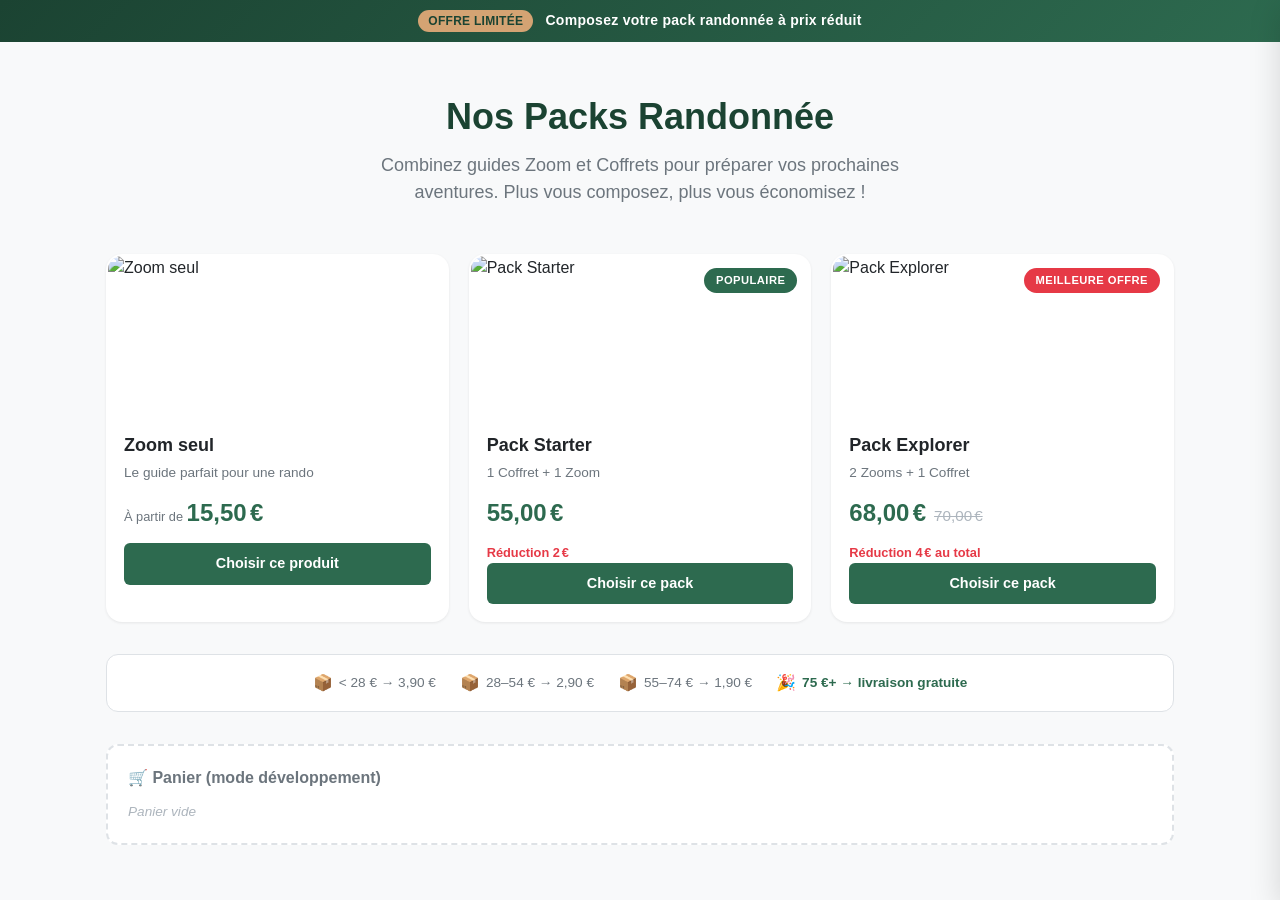
==== index.html @ c17be422 "feat: MVP page produit packs randonnée avec configurateur - 3 cartes CTA (Zoom seul, Starter, Explor" ====
<!DOCTYPE html>
<html lang="fr">
<head>
  <meta charset="UTF-8" />
  <meta name="viewport" content="width=device-width, initial-scale=1.0" />
  <title>Packs Randonnée — Offre spéciale</title>
  <link rel="stylesheet" href="css/styles.css" />
</head>
<body>

  <!-- PROMO BANNER -->
  <div class="promo-banner" role="banner">
    <span class="promo-banner__tag">Offre limitée</span>
    Composez votre pack randonnée à prix réduit
  </div>

  <!-- HERO -->
  <section class="hero">
    <h1 class="hero__title">Nos Packs Randonnée</h1>
    <p class="hero__subtitle">
      Combinez guides Zoom et Coffrets pour préparer vos prochaines aventures.
      Plus vous composez, plus vous économisez !
    </p>
  </section>

  <!-- OFFER CARDS -->
  <section id="offer-cards" class="offer-cards" aria-label="Offres disponibles">
    <!-- Rendered by JS -->
  </section>

  <!-- SHIPPING INFO -->
  <section class="shipping-info" aria-label="Informations de livraison">
    <div class="shipping-info__inner">
      <span class="shipping-info__item">
        <span class="shipping-info__icon" aria-hidden="true">📦</span>
        <span>&lt;&nbsp;28&nbsp;€ → 3,90&nbsp;€</span>
      </span>
      <span class="shipping-info__item">
        <span class="shipping-info__icon" aria-hidden="true">📦</span>
        <span>28–54&nbsp;€ → 2,90&nbsp;€</span>
      </span>
      <span class="shipping-info__item">
        <span class="shipping-info__icon" aria-hidden="true">📦</span>
        <span>55–74&nbsp;€ → 1,90&nbsp;€</span>
      </span>
      <span class="shipping-info__item shipping-info__highlight">
        <span class="shipping-info__icon" aria-hidden="true">🎉</span>
        <span>75&nbsp;€+ → livraison gratuite</span>
      </span>
    </div>
  </section>

  <!-- PAGE MODE CONFIGURATOR (hidden by default) -->
  <section id="page-configurator" class="page-configurator" aria-label="Configurateur">
    <button id="page-config-back" class="page-configurator__back" aria-label="Retour aux offres">
      &larr; Retour aux offres
    </button>
    <h2 id="page-config-title" class="hero__title" style="text-align:left;font-size:1.5rem;margin-bottom:20px;"></h2>
    <div id="page-config-body">
      <!-- Rendered by JS -->
    </div>
  </section>

  <!-- MOCK CART (dev display) -->
  <section id="mock-cart" class="mock-cart" aria-label="Panier de test">
    <!-- Rendered by JS in mock mode -->
  </section>

  <!-- DRAWER OVERLAY -->
  <div id="drawer-overlay" class="drawer-overlay" aria-hidden="true"></div>

  <!-- DRAWER -->
  <aside id="drawer" class="drawer" role="dialog" aria-modal="true" aria-label="Configurateur de pack">
    <div class="drawer__header">
      <h2 id="drawer-title" class="drawer__title"></h2>
      <button id="drawer-close" class="drawer__close" aria-label="Fermer">✕</button>
    </div>
    <div id="drawer-body" class="drawer__body">
      <!-- Rendered by JS -->
    </div>
  </aside>

  <!-- TOAST -->
  <div id="toast-container" class="toast-container" aria-live="polite"></div>

  <!-- APP SCRIPT -->
  <script type="module" src="js/app.js"></script>

</body>
</html>
---- css/styles.css ----
/* ============================================================
   STYLES - Pack Configurator MVP
   Mobile-first, responsive, accessible
   ============================================================ */

/* --- CSS Custom Properties --- */
:root {
  --color-primary: #2d6a4f;
  --color-primary-light: #40916c;
  --color-primary-dark: #1b4332;
  --color-accent: #d4a373;
  --color-accent-light: #e9c46a;
  --color-danger: #e63946;
  --color-success: #2d6a4f;
  --color-bg: #f8f9fa;
  --color-white: #ffffff;
  --color-text: #212529;
  --color-text-light: #6c757d;
  --color-text-muted: #adb5bd;
  --color-border: #dee2e6;
  --color-badge-popular: #2d6a4f;
  --color-badge-best: #e63946;
  --shadow-sm: 0 1px 3px rgba(0, 0, 0, 0.08);
  --shadow-md: 0 4px 12px rgba(0, 0, 0, 0.1);
  --shadow-lg: 0 8px 30px rgba(0, 0, 0, 0.15);
  --radius-sm: 6px;
  --radius-md: 12px;
  --radius-lg: 16px;
  --transition: 0.2s ease;
  --font-main: -apple-system, BlinkMacSystemFont, 'Segoe UI', Roboto,
    'Helvetica Neue', Arial, sans-serif;
  --max-width: 1100px;
}

/* --- Reset --- */
*,
*::before,
*::after {
  box-sizing: border-box;
  margin: 0;
  padding: 0;
}

body {
  font-family: var(--font-main);
  color: var(--color-text);
  background: var(--color-bg);
  line-height: 1.5;
  -webkit-font-smoothing: antialiased;
}

img {
  display: block;
  max-width: 100%;
  height: auto;
}

button {
  cursor: pointer;
  font-family: inherit;
  border: none;
  background: none;
}

/* --- Container --- */
.container {
  max-width: var(--max-width);
  margin: 0 auto;
  padding: 0 16px;
}

/* ============================================================
   PROMO BANNER
   ============================================================ */
.promo-banner {
  background: linear-gradient(135deg, var(--color-primary-dark), var(--color-primary));
  color: var(--color-white);
  text-align: center;
  padding: 10px 16px;
  font-size: 0.875rem;
  font-weight: 600;
  letter-spacing: 0.02em;
}

.promo-banner__tag {
  display: inline-block;
  background: var(--color-accent);
  color: var(--color-primary-dark);
  padding: 2px 10px;
  border-radius: 20px;
  font-size: 0.75rem;
  font-weight: 700;
  margin-right: 8px;
  text-transform: uppercase;
}

/* ============================================================
   HERO SECTION
   ============================================================ */
.hero {
  text-align: center;
  padding: 32px 16px 16px;
}

.hero__title {
  font-size: 1.75rem;
  font-weight: 800;
  color: var(--color-primary-dark);
  margin-bottom: 8px;
}

.hero__subtitle {
  font-size: 1rem;
  color: var(--color-text-light);
  max-width: 560px;
  margin: 0 auto;
}

@media (min-width: 768px) {
  .hero {
    padding: 48px 16px 24px;
  }
  .hero__title {
    font-size: 2.25rem;
  }
  .hero__subtitle {
    font-size: 1.125rem;
  }
}

/* ============================================================
   OFFER CARDS
   ============================================================ */
.offer-cards {
  display: grid;
  grid-template-columns: 1fr;
  gap: 16px;
  padding: 16px;
  max-width: var(--max-width);
  margin: 0 auto;
}

@media (min-width: 640px) {
  .offer-cards {
    grid-template-columns: repeat(3, 1fr);
    gap: 20px;
    padding: 24px 16px;
  }
}

.offer-card {
  position: relative;
  background: var(--color-white);
  border-radius: var(--radius-lg);
  overflow: hidden;
  box-shadow: var(--shadow-sm);
  transition: transform var(--transition), box-shadow var(--transition);
  cursor: pointer;
  border: 2px solid transparent;
}

.offer-card:hover,
.offer-card:focus-within {
  transform: translateY(-4px);
  box-shadow: var(--shadow-lg);
  border-color: var(--color-primary-light);
}

.offer-card:focus-visible {
  outline: 3px solid var(--color-primary);
  outline-offset: 2px;
}

.offer-card__image {
  width: 100%;
  height: 180px;
  object-fit: cover;
}

@media (min-width: 640px) {
  .offer-card__image {
    height: 160px;
  }
}

.offer-card__badge {
  position: absolute;
  top: 12px;
  right: 12px;
  background: var(--color-badge-popular);
  color: var(--color-white);
  padding: 4px 12px;
  border-radius: 20px;
  font-size: 0.7rem;
  font-weight: 700;
  text-transform: uppercase;
  letter-spacing: 0.04em;
}

.offer-card__badge--best {
  background: var(--color-badge-best);
}

.offer-card__body {
  padding: 16px;
}

.offer-card__title {
  font-size: 1.125rem;
  font-weight: 700;
  color: var(--color-text);
  margin-bottom: 4px;
}

.offer-card__subtitle {
  font-size: 0.85rem;
  color: var(--color-text-light);
  margin-bottom: 12px;
}

.offer-card__pricing {
  display: flex;
  align-items: baseline;
  gap: 8px;
  margin-bottom: 12px;
}

.offer-card__price {
  font-size: 1.5rem;
  font-weight: 800;
  color: var(--color-primary);
}

.offer-card__price-prefix {
  font-size: 0.8rem;
  font-weight: 400;
  color: var(--color-text-light);
}

.offer-card__original-price {
  font-size: 0.95rem;
  color: var(--color-text-muted);
  text-decoration: line-through;
}

.offer-card__reduction {
  font-size: 0.8rem;
  color: var(--color-danger);
  font-weight: 600;
}

.offer-card__cta {
  display: block;
  width: 100%;
  padding: 10px;
  background: var(--color-primary);
  color: var(--color-white);
  border-radius: var(--radius-sm);
  font-size: 0.9rem;
  font-weight: 600;
  text-align: center;
  transition: background var(--transition);
}

.offer-card:hover .offer-card__cta {
  background: var(--color-primary-light);
}

/* ============================================================
   SHIPPING INFO BAR
   ============================================================ */
.shipping-info {
  max-width: var(--max-width);
  margin: 8px auto 32px;
  padding: 0 16px;
}

.shipping-info__inner {
  background: var(--color-white);
  border: 1px solid var(--color-border);
  border-radius: var(--radius-md);
  padding: 16px 20px;
  display: flex;
  flex-wrap: wrap;
  gap: 12px 24px;
  align-items: center;
  justify-content: center;
  font-size: 0.85rem;
  color: var(--color-text-light);
}

.shipping-info__item {
  display: flex;
  align-items: center;
  gap: 6px;
}

.shipping-info__icon {
  font-size: 1rem;
}

.shipping-info__highlight {
  font-weight: 700;
  color: var(--color-primary);
}

/* ============================================================
   DRAWER / MODAL OVERLAY
   ============================================================ */
.drawer-overlay {
  position: fixed;
  inset: 0;
  background: rgba(0, 0, 0, 0.5);
  z-index: 1000;
  opacity: 0;
  visibility: hidden;
  transition: opacity 0.3s ease, visibility 0.3s ease;
}

.drawer-overlay.is-open {
  opacity: 1;
  visibility: visible;
}

.drawer {
  position: fixed;
  top: 0;
  right: 0;
  bottom: 0;
  width: 100%;
  max-width: 520px;
  background: var(--color-white);
  z-index: 1001;
  transform: translateX(100%);
  transition: transform 0.35s cubic-bezier(0.4, 0, 0.2, 1);
  display: flex;
  flex-direction: column;
  box-shadow: var(--shadow-lg);
}

.drawer.is-open {
  transform: translateX(0);
}

@media (max-width: 520px) {
  .drawer {
    max-width: 100%;
  }
}

.drawer__header {
  display: flex;
  align-items: center;
  justify-content: space-between;
  padding: 16px 20px;
  border-bottom: 1px solid var(--color-border);
  flex-shrink: 0;
}

.drawer__title {
  font-size: 1.125rem;
  font-weight: 700;
}

.drawer__close {
  width: 36px;
  height: 36px;
  border-radius: 50%;
  display: flex;
  align-items: center;
  justify-content: center;
  font-size: 1.25rem;
  color: var(--color-text-light);
  transition: background var(--transition), color var(--transition);
}

.drawer__close:hover {
  background: var(--color-bg);
  color: var(--color-text);
}

.drawer__body {
  flex: 1;
  overflow-y: auto;
  padding: 20px;
}

.drawer__footer {
  padding: 16px 20px;
  border-top: 1px solid var(--color-border);
  background: var(--color-white);
  flex-shrink: 0;
}

/* ============================================================
   PAGE MODE CONFIGURATOR
   ============================================================ */
.page-configurator {
  max-width: 680px;
  margin: 0 auto;
  padding: 24px 16px 48px;
  display: none;
}

.page-configurator.is-visible {
  display: block;
}

.page-configurator__back {
  display: inline-flex;
  align-items: center;
  gap: 6px;
  font-size: 0.9rem;
  color: var(--color-primary);
  font-weight: 600;
  margin-bottom: 20px;
  padding: 8px 0;
}

.page-configurator__back:hover {
  color: var(--color-primary-dark);
}

/* ============================================================
   STEP INDICATOR
   ============================================================ */
.step-indicator {
  display: flex;
  align-items: center;
  gap: 8px;
  margin-bottom: 20px;
}

.step-indicator__step {
  display: flex;
  align-items: center;
  gap: 6px;
  font-size: 0.8rem;
  color: var(--color-text-muted);
  font-weight: 500;
}

.step-indicator__step.is-active {
  color: var(--color-primary);
  font-weight: 700;
}

.step-indicator__step.is-done {
  color: var(--color-success);
}

.step-indicator__number {
  width: 24px;
  height: 24px;
  border-radius: 50%;
  display: flex;
  align-items: center;
  justify-content: center;
  font-size: 0.75rem;
  font-weight: 700;
  background: var(--color-border);
  color: var(--color-text-muted);
}

.step-indicator__step.is-active .step-indicator__number {
  background: var(--color-primary);
  color: var(--color-white);
}

.step-indicator__step.is-done .step-indicator__number {
  background: var(--color-success);
  color: var(--color-white);
}

.step-indicator__separator {
  width: 24px;
  height: 2px;
  background: var(--color-border);
  border-radius: 1px;
}

.step-indicator__step.is-done + .step-indicator__separator {
  background: var(--color-success);
}

/* ============================================================
   PRODUCT SELECTOR (zoom / coffret selection grids)
   ============================================================ */
.selector-section {
  margin-bottom: 24px;
}

.selector-section__title {
  font-size: 1rem;
  font-weight: 700;
  margin-bottom: 4px;
}

.selector-section__hint {
  font-size: 0.8rem;
  color: var(--color-text-light);
  margin-bottom: 12px;
}

.selector-section__slot-label {
  font-size: 0.85rem;
  font-weight: 600;
  color: var(--color-text-light);
  margin-bottom: 8px;
  margin-top: 16px;
}

.selector-section__slot-label:first-of-type {
  margin-top: 0;
}

.product-grid {
  display: grid;
  grid-template-columns: 1fr 1fr;
  gap: 10px;
}

@media (min-width: 480px) {
  .product-grid {
    grid-template-columns: repeat(3, 1fr);
  }
}

.product-option {
  position: relative;
  border: 2px solid var(--color-border);
  border-radius: var(--radius-md);
  overflow: hidden;
  cursor: pointer;
  transition: border-color var(--transition), box-shadow var(--transition);
  background: var(--color-white);
}

.product-option:hover {
  border-color: var(--color-primary-light);
  box-shadow: var(--shadow-sm);
}

.product-option:focus-visible {
  outline: 3px solid var(--color-primary);
  outline-offset: 2px;
}

.product-option.is-selected {
  border-color: var(--color-primary);
  box-shadow: 0 0 0 1px var(--color-primary);
}

.product-option__check {
  position: absolute;
  top: 6px;
  right: 6px;
  width: 22px;
  height: 22px;
  border-radius: 50%;
  background: var(--color-primary);
  color: var(--color-white);
  display: none;
  align-items: center;
  justify-content: center;
  font-size: 0.7rem;
  font-weight: 700;
}

.product-option.is-selected .product-option__check {
  display: flex;
}

.product-option__image {
  width: 100%;
  height: 80px;
  object-fit: cover;
}

.product-option__info {
  padding: 8px;
}

.product-option__title {
  font-size: 0.8rem;
  font-weight: 600;
  line-height: 1.2;
  color: var(--color-text);
}

.product-option__subtitle {
  font-size: 0.7rem;
  color: var(--color-text-light);
  margin-top: 2px;
}

/* ============================================================
   STICKY RECAP (inside drawer / page configurator)
   ============================================================ */
.sticky-recap {
  background: var(--color-bg);
  border-radius: var(--radius-md);
  padding: 14px 16px;
  margin-bottom: 16px;
  border: 1px solid var(--color-border);
}

.sticky-recap__title {
  font-size: 0.85rem;
  font-weight: 700;
  margin-bottom: 8px;
  color: var(--color-text);
}

.sticky-recap__items {
  list-style: none;
  font-size: 0.8rem;
  color: var(--color-text-light);
}

.sticky-recap__item {
  display: flex;
  align-items: center;
  gap: 6px;
  padding: 3px 0;
}

.sticky-recap__item-icon {
  color: var(--color-primary);
  font-weight: 700;
  font-size: 0.85rem;
}

.sticky-recap__item--empty {
  font-style: italic;
  color: var(--color-text-muted);
}

.sticky-recap__divider {
  height: 1px;
  background: var(--color-border);
  margin: 8px 0;
}

.sticky-recap__price-row {
  display: flex;
  justify-content: space-between;
  align-items: baseline;
  font-size: 0.85rem;
  padding: 2px 0;
}

.sticky-recap__price-label {
  color: var(--color-text-light);
}

.sticky-recap__price-value {
  font-weight: 700;
  color: var(--color-text);
}

.sticky-recap__price-value--original {
  text-decoration: line-through;
  color: var(--color-text-muted);
  font-weight: 400;
  font-size: 0.8rem;
  margin-right: 6px;
}

.sticky-recap__price-value--free {
  color: var(--color-primary);
}

.sticky-recap__reduction {
  font-size: 0.8rem;
  color: var(--color-danger);
  font-weight: 600;
  margin-top: 4px;
  text-align: right;
}

/* ============================================================
   ACTION BUTTONS
   ============================================================ */
.btn {
  display: inline-flex;
  align-items: center;
  justify-content: center;
  gap: 8px;
  padding: 12px 24px;
  border-radius: var(--radius-sm);
  font-size: 0.95rem;
  font-weight: 700;
  transition: background var(--transition), opacity var(--transition);
}

.btn--primary {
  background: var(--color-primary);
  color: var(--color-white);
  width: 100%;
}

.btn--primary:hover:not(:disabled) {
  background: var(--color-primary-light);
}

.btn--primary:disabled {
  opacity: 0.5;
  cursor: not-allowed;
}

.btn--secondary {
  background: transparent;
  color: var(--color-primary);
  border: 2px solid var(--color-primary);
  width: 100%;
}

.btn--secondary:hover {
  background: rgba(45, 106, 79, 0.05);
}

.btn--text {
  background: none;
  color: var(--color-primary);
  padding: 8px 0;
  font-weight: 600;
}

.btn--text:hover {
  color: var(--color-primary-dark);
}

/* Navigation row (Précédent / Suivant) */
.config-nav {
  display: flex;
  gap: 12px;
  margin-top: 16px;
}

.config-nav .btn {
  flex: 1;
}

/* ============================================================
   TOAST NOTIFICATION
   ============================================================ */
.toast-container {
  position: fixed;
  bottom: 24px;
  left: 50%;
  transform: translateX(-50%);
  z-index: 2000;
  pointer-events: none;
}

.toast {
  background: var(--color-primary-dark);
  color: var(--color-white);
  padding: 14px 24px;
  border-radius: var(--radius-md);
  font-size: 0.9rem;
  font-weight: 600;
  box-shadow: var(--shadow-lg);
  opacity: 0;
  transform: translateY(20px);
  transition: opacity 0.3s ease, transform 0.3s ease;
  white-space: nowrap;
  pointer-events: auto;
}

.toast.is-visible {
  opacity: 1;
  transform: translateY(0);
}

.toast--error {
  background: var(--color-danger);
}

/* ============================================================
   MOCK CART DISPLAY (dev only)
   ============================================================ */
.mock-cart {
  max-width: var(--max-width);
  margin: 24px auto;
  padding: 0 16px;
}

.mock-cart__panel {
  background: var(--color-white);
  border: 2px dashed var(--color-border);
  border-radius: var(--radius-md);
  padding: 20px;
}

.mock-cart__title {
  font-size: 1rem;
  font-weight: 700;
  margin-bottom: 12px;
  color: var(--color-text-light);
}

.mock-cart__empty {
  font-size: 0.85rem;
  color: var(--color-text-muted);
  font-style: italic;
}

.mock-cart__item {
  background: var(--color-bg);
  border-radius: var(--radius-sm);
  padding: 12px;
  margin-bottom: 8px;
  font-size: 0.85rem;
}

.mock-cart__item-title {
  font-weight: 700;
  margin-bottom: 4px;
}

.mock-cart__item-props {
  color: var(--color-text-light);
}

/* ============================================================
   ERROR STATE
   ============================================================ */
.config-error {
  background: #fff5f5;
  border: 1px solid #feb2b2;
  border-radius: var(--radius-sm);
  color: var(--color-danger);
  padding: 10px 14px;
  font-size: 0.85rem;
  margin-bottom: 12px;
  display: none;
}

.config-error.is-visible {
  display: block;
}

/* ============================================================
   UTILITY CLASSES
   ============================================================ */
.visually-hidden {
  position: absolute;
  width: 1px;
  height: 1px;
  padding: 0;
  margin: -1px;
  overflow: hidden;
  clip: rect(0, 0, 0, 0);
  white-space: nowrap;
  border: 0;
}

/* Hide elements by mode */
[data-mode="drawer"] .page-configurator {
  display: none !important;
}

[data-mode="page"] .drawer-overlay,
[data-mode="page"] .drawer {
  display: none !important;
}
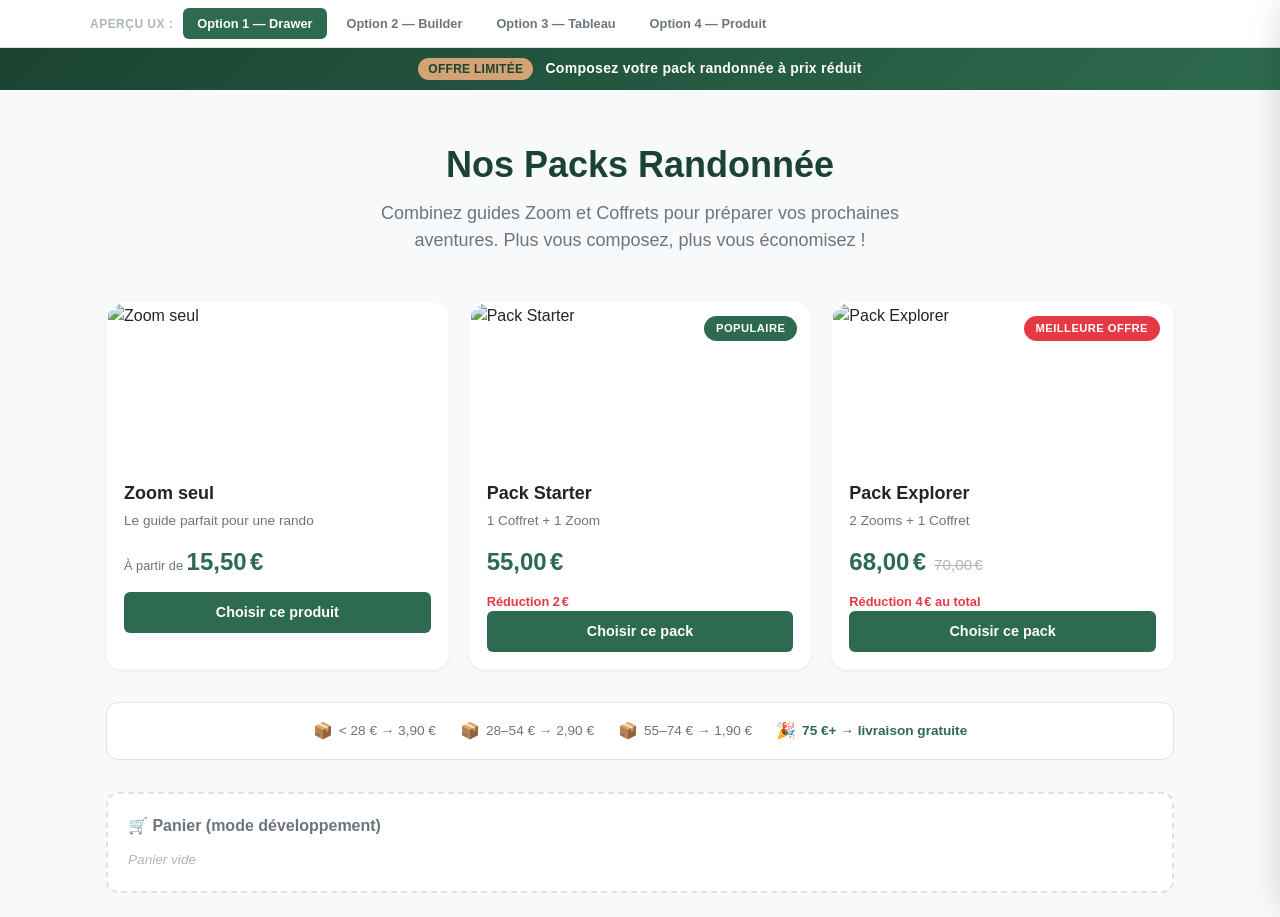
==== commit 98b35bb9: "feat: ajoute Option 4 — page produit Recto Verso avec CTAs pack - Reproduit le style de la vraie pag" ====
--- a/index.html
+++ b/index.html
@@ -5,8 +5,20 @@
   <meta name="viewport" content="width=device-width, initial-scale=1.0" />
   <title>Packs Randonnée — Offre spéciale</title>
   <link rel="stylesheet" href="css/styles.css" />
+  <link rel="stylesheet" href="css/nav.css" />
 </head>
 <body>
+
+  <!-- SHARED NAV -->
+  <nav class="options-nav" aria-label="Options d'affichage">
+    <div class="options-nav__inner">
+      <span class="options-nav__label">Aperçu UX :</span>
+      <a href="index.html" class="options-nav__link is-active">Option 1 — Drawer</a>
+      <a href="option2.html" class="options-nav__link">Option 2 — Builder</a>
+      <a href="option3.html" class="options-nav__link">Option 3 — Tableau</a>
+      <a href="option4.html" class="options-nav__link">Option 4 — Produit</a>
+    </div>
+  </nav>
 
   <!-- PROMO BANNER -->
   <div class="promo-banner" role="banner">
--- a/css/nav.css
+++ b/css/nav.css
@@ -0,0 +1,52 @@
+/* ============================================================
+   NAV - Barre de navigation partagée entre les 3 options UX
+   ============================================================ */
+
+.options-nav {
+  background: var(--color-white);
+  border-bottom: 1px solid var(--color-border);
+  padding: 8px 16px;
+  position: sticky;
+  top: 0;
+  z-index: 900;
+}
+
+.options-nav__inner {
+  max-width: var(--max-width);
+  margin: 0 auto;
+  display: flex;
+  align-items: center;
+  gap: 6px;
+  flex-wrap: wrap;
+}
+
+.options-nav__label {
+  font-size: 0.75rem;
+  font-weight: 700;
+  color: var(--color-text-muted);
+  text-transform: uppercase;
+  letter-spacing: 0.04em;
+  margin-right: 4px;
+}
+
+.options-nav__link {
+  font-size: 0.8rem;
+  font-weight: 600;
+  color: var(--color-text-light);
+  text-decoration: none;
+  padding: 6px 14px;
+  border-radius: var(--radius-sm);
+  transition: background var(--transition), color var(--transition);
+  white-space: nowrap;
+}
+
+.options-nav__link:hover {
+  background: var(--color-bg);
+  color: var(--color-text);
+}
+
+.options-nav__link.is-active {
+  background: var(--color-primary);
+  color: var(--color-white);
+  pointer-events: none;
+}
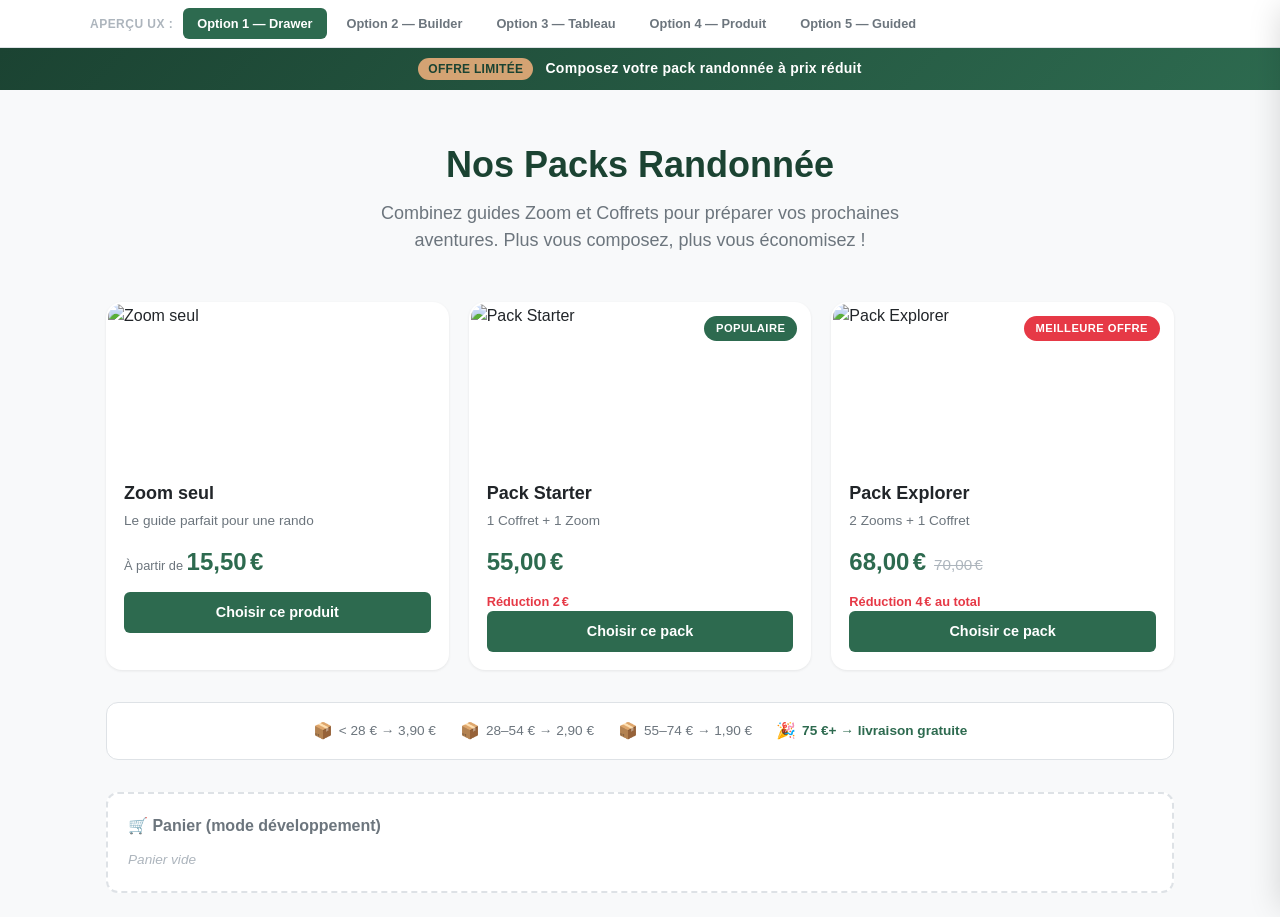
==== commit a6dde05c: "Add Option 5: guided accordion stepper with shadcn/ui design system New product page variant using a" ====
--- a/index.html
+++ b/index.html
@@ -17,6 +17,7 @@
       <a href="option2.html" class="options-nav__link">Option 2 — Builder</a>
       <a href="option3.html" class="options-nav__link">Option 3 — Tableau</a>
       <a href="option4.html" class="options-nav__link">Option 4 — Produit</a>
+      <a href="option5.html" class="options-nav__link">Option 5 — Guided</a>
     </div>
   </nav>
 
